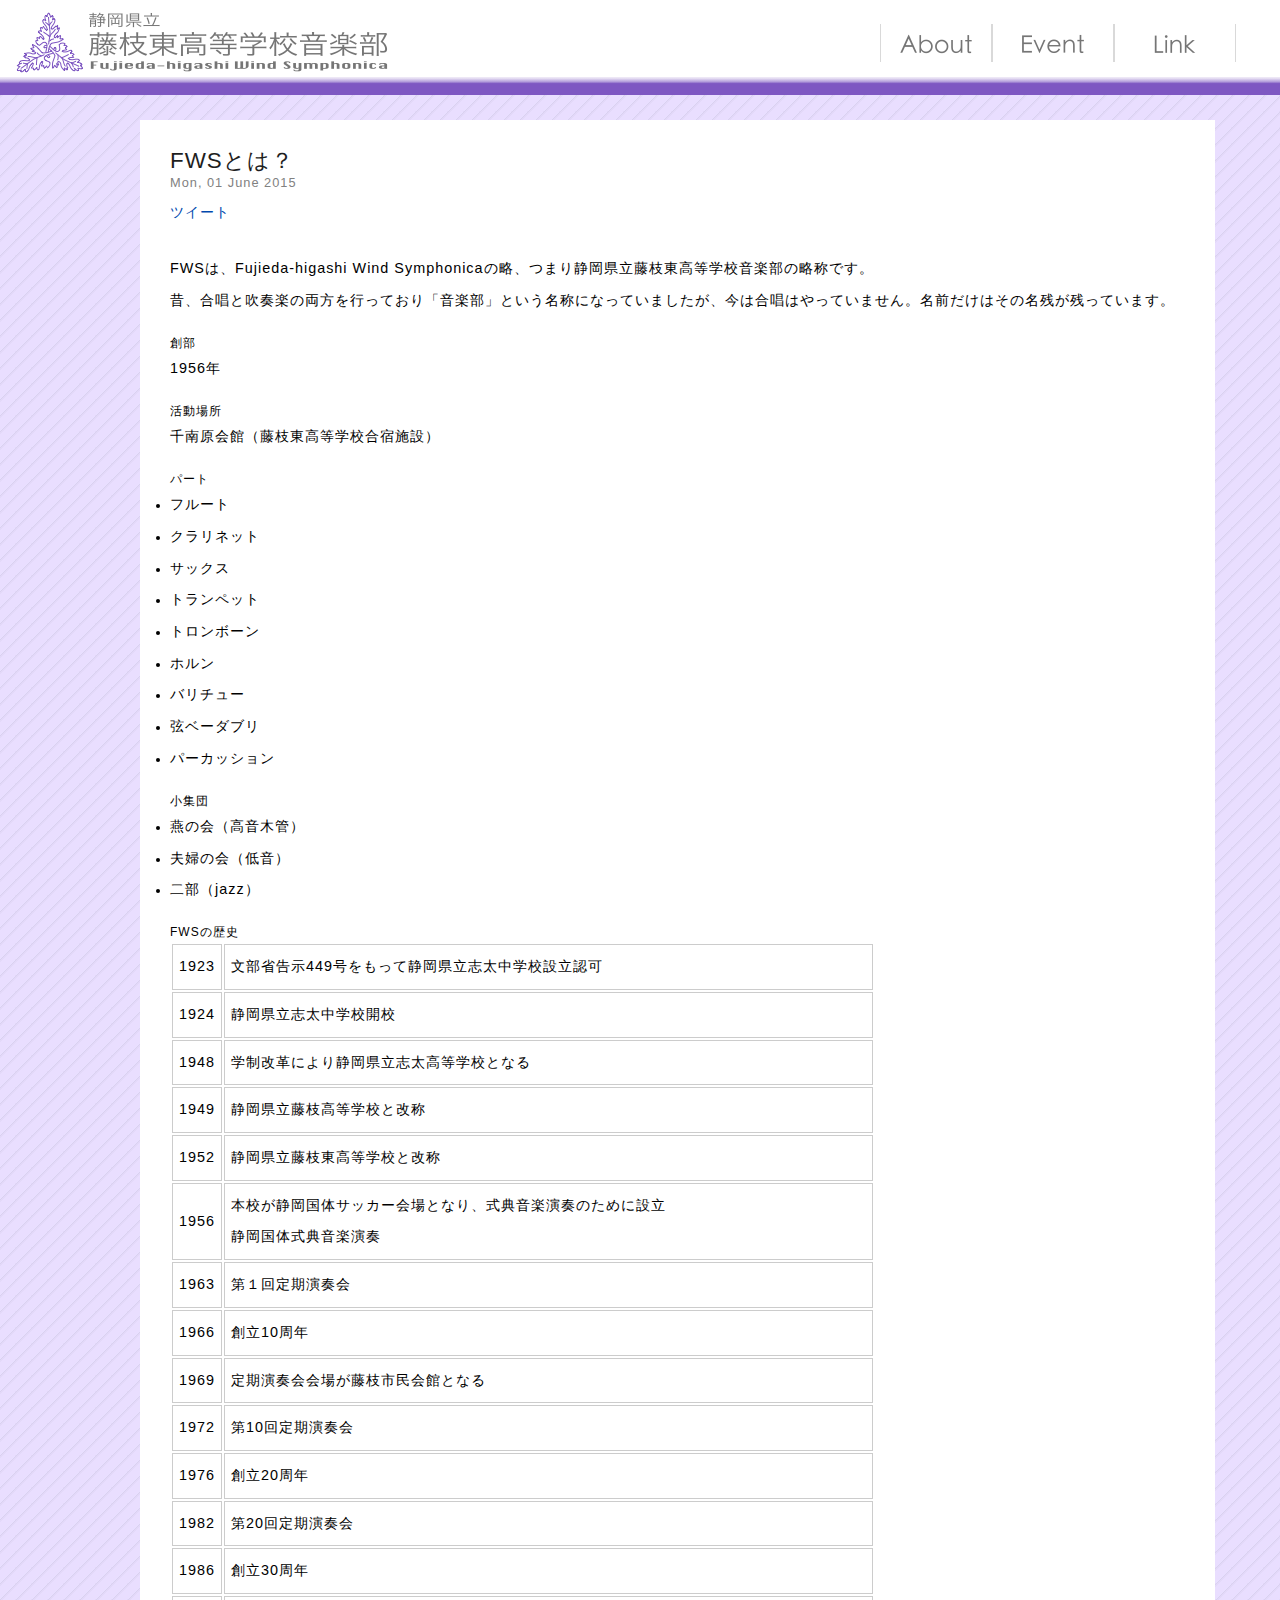
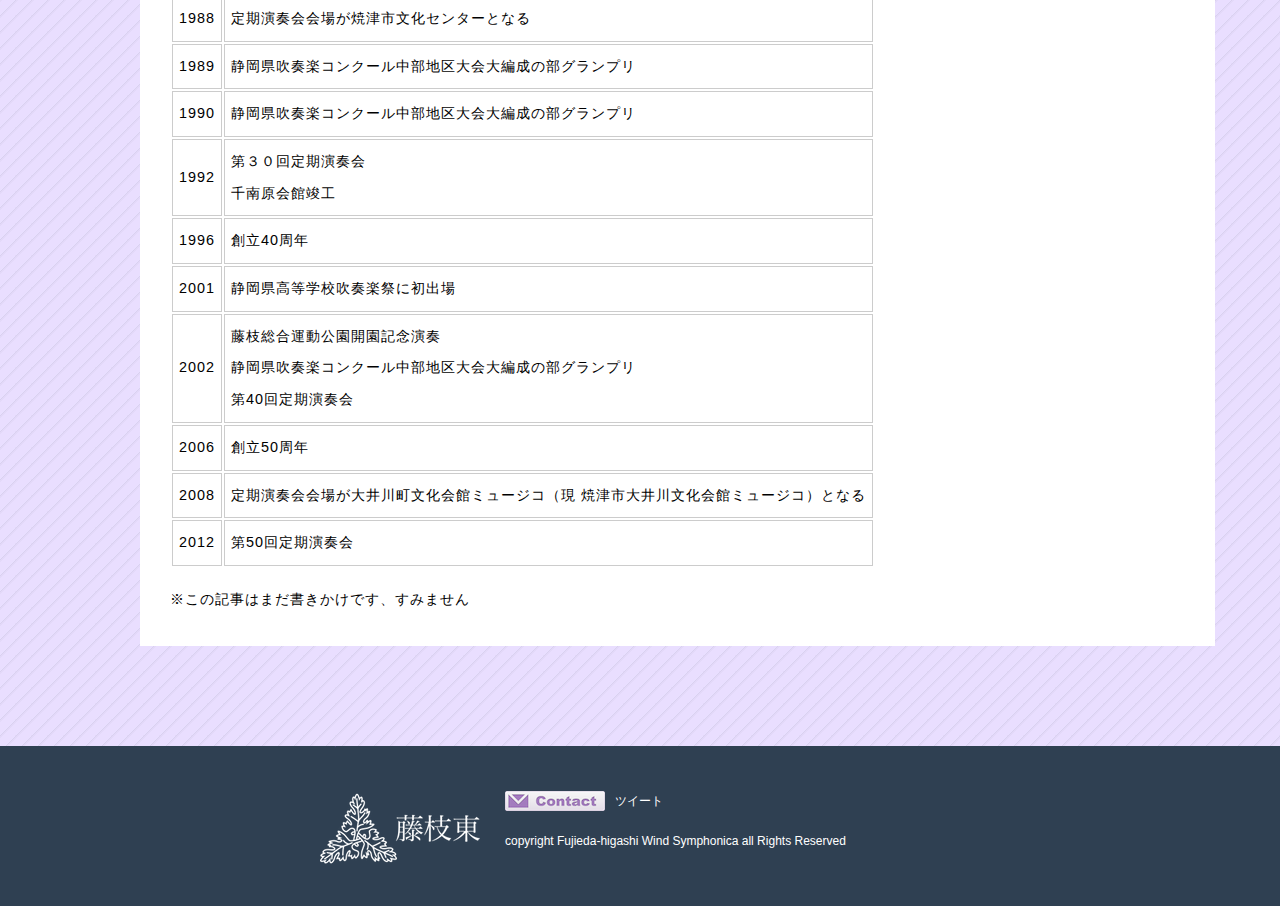
==== about.html @ 63f3ff73 "ホームページリニューアル！" ====
<!DOCTYPE html>
<html lang="ja"><head>
<meta charset="UTF-8">
<meta name="viewport" content="width=640">
<link rel="icon" href="./images/favicon.ico">
<link rel="stylesheet" href="./css/format.css">
<link rel="stylesheet" href="./css/common.css">
<script type="text/javascript" src="./js/lib/jquery.js"></script>
<script type="text/javascript" src="./js/common.js"></script>
<title>FWS OFFICIAL WEBSITE</title></head>
<!--ここまで準備部分-->

<!--ここから実際に描画されるところ-->
<body id="topPage" data-twttr-rendered="true">
<!--★ここから「ヘッダー部分」★-->
<div id="menuBox"><nav id="site-navigation">

<!--ロゴの部分-->
<a href="./">
<div id="logo">
<img src="./images/logo.png" alt="Fujieda-higashi Wind Symphonica">
</div>
</a>

<!--------------------
ここからはメニューの部分です。
メニューは、<li>〜</li>で増やせる。
カーソルを当てると伸びるやつに関しては「hasChild」
そうでないやつは「noChild」のクラスに入れてください。
子供は親の<li>〜<li>内に<ul>〜<ul>を作って、<li>〜<li>で増やして下さい。
親のspanには「parent」、子供のulには「children」のクラスを。
-------------------->
<ul id="menu">
<!--Aboutって書くとこ-->
<li id="menuAbout" class="menulist">
<span class="parent">ABOUT</span>
<ul class="children">
<li><a href="./about.html">FWSとは</a></li>
<li><a href="./word.html">FWS用語</a></li>
</ul>
</li>
<!--Eventって書くとこ-->
<li id="menuEvent" class="menulist">
<span class="parent">EVENT</span>
<ul class="children">
<li><a href="./concool2015.html">2015年度コンクール</a></li>
<li><a href="./regular_concert2015.html">第54回定期演奏会</a></li>
</ul>
</li>
<!--Linkって書くとこ-->
<li id="menuLink" class="menulist">
<span class="parent">LINK</span>
<ul class="children">
<li><a href="https://twitter.com/fws_fujieda">音楽部Twitter</a></li>
<li><a href="http://www.edu.pref.shizuoka.jp/fujiedahigashi-h/home.nsf">藤枝東高等学校HP</a></li>
<li><a href="http://www.ajba.or.jp/shizuoka/">静岡県吹奏楽連盟HP</a></li>
</ul>
</li>
</ul>

<!--スマホ用のボタンを描くところ。btnMenuOpenはcommon.jsとjquery.jsで動きます。-->
<div class="btnMenuOpen">
<span class="border"></span>
<span class="border"></span>
<span class="border"></span>
</div>

</nav></div>
<!--★ここまで「ヘッダー部分」★-->

<!--★ここから「内容部分」★-->
<div id="cogen-city-journal" class="clearfix pageBox post">
<div class="contentsBox">
<article id="primary" class="singlePost" role="main">
<div class="post" id="post-2309">


<!--
ここから記事のヘッダー部分です。
<h1>〜</h1>にタイトル、<time>〜</time>に時間を書いて下さい。
<div class="sns">〜</div>にツイッターのボタンを設置します。
ここに設置するツイッターのボタンは、記事ごとに作りなおして下さい。
ボタンは、記事のURLが入るように、Twitterの公式ページで作って下さい
-->
<div class="headerInformation">
<h1>FWSとは？</h1>
<time>Mon, 01 June 2015</time>
<div class="sns">
<a href="https://twitter.com/share" class="twitter-share-button" data-url="file:///Users/Mizuki/Documents/VMelville.github.io/fws/about.html" data-lang="ja" data-hashtags="FWS_fujieda">ツイート</a> <script>!function(d,s,id){var js,fjs=d.getElementsByTagName(s)[0],p=/^http:/.test(d.location)?'http':'https';if(!d.getElementById(id)){js=d.createElement(s);js.id=id;js.src=p+'://platform.twitter.com/widgets.js';fjs.parentNode.insertBefore(js,fjs);}}(document, 'script', 'twitter-wjs');</script>
</div>
</div>

<!--
ここからは自由に書いちゃって下さい。
文字は基本的に段落ごと、<p>〜</p>内にお願いします。
画像は<img>タグとかで貼りましょう。
-->
<div class="entry">
<p>
FWSは、Fujieda-higashi Wind Symphonicaの略、つまり静岡県立藤枝東高等学校音楽部の略称です。
</p>
<p>
昔、合唱と吹奏楽の両方を行っており「音楽部」という名称になっていましたが、今は合唱はやっていません。名前だけはその名残が残っています。
</p>
<br>
<h2>
創部
</h2>
<p>
1956年
</p>
<br>
<h2>
活動場所
</h2>
<p>
千南原会館（藤枝東高等学校合宿施設）
</p>
<br>
<h2>
パート
</h2>
<ul>
<li><p>フルート</p></li>
<li><p>クラリネット</p></li>
<li><p>サックス</p></li>
<li><p>トランペット</p></li>
<li><p>トロンボーン</p></li>
<li><p>ホルン</p></li>
<li><p>バリチュー</p></li>
<li><p>弦ベーダブリ</p></li>
<li><p>パーカッション</p></li>
</ul>
<br>
<h2>
小集団
</h2>
<ul>
<li><p>燕の会（高音木管）</p></li>
<li><p>夫婦の会（低音）</p></li>
<li><p>二部（jazz）</p></li>
</ul>
<br>
<h2>FWSの歴史</h2>
<table>
<tr><td><p>1923</p></td><td><p>文部省告示449号をもって静岡県立志太中学校設立認可</p></td></tr>
<tr><td><p>1924</p></td><td><p>静岡県立志太中学校開校</p></td></tr>
<tr><td><p>1948</p></td><td><p>学制改革により静岡県立志太高等学校となる</p></td></tr>
<tr><td><p>1949</p></td><td><p>静岡県立藤枝高等学校と改称</p></td></tr>
<tr><td><p>1952</p></td><td><p>静岡県立藤枝東高等学校と改称</p></td></tr>
<tr><td><p>1956</p></td><td><p>本校が静岡国体サッカー会場となり、式典音楽演奏のために設立</p><p>静岡国体式典音楽演奏</p></td></tr>
<tr><td><p>1963</p></td><td><p>第１回定期演奏会</p></td></tr>
<tr><td><p>1966</p></td><td><p>創立10周年</p></td></tr>
<tr><td><p>1969</p></td><td><p>定期演奏会会場が藤枝市民会館となる</p></td></tr>
<tr><td><p>1972</p></td><td><p>第10回定期演奏会</p></td></tr>
<tr><td><p>1976</p></td><td><p>創立20周年</p></td></tr>
<tr><td><p>1982</p></td><td><p>第20回定期演奏会</p></td></tr>
<tr><td><p>1986</p></td><td><p>創立30周年</p></td></tr>
<tr><td><p>1988</p></td><td><p>定期演奏会会場が焼津市文化センターとなる</p></td></tr>
<tr><td><p>1989</p></td><td><p>静岡県吹奏楽コンクール中部地区大会大編成の部グランプリ</p></td></tr>
<tr><td><p>1990</p></td><td><p>静岡県吹奏楽コンクール中部地区大会大編成の部グランプリ</p></td></tr>
<tr><td><p>1992</p></td><td><p>第３０回定期演奏会</p><p>千南原会館竣工</p></td></tr>
<tr><td><p>1996</p></td><td><p>創立40周年</p></td></tr>
<tr><td><p>2001</p></td><td><p>静岡県高等学校吹奏楽祭に初出場</p></td></tr>
<tr><td><p>2002</p></td><td><p>藤枝総合運動公園開園記念演奏</p><p>静岡県吹奏楽コンクール中部地区大会大編成の部グランプリ</p><p>第40回定期演奏会</p></td></tr>
<tr><td><p>2006</p></td><td><p>創立50周年</p></td></tr>
<tr><td><p>2008</p></td><td><p>定期演奏会会場が大井川町文化会館ミュージコ（現 焼津市大井川文化会館ミュージコ）となる</p></td></tr>
<tr><td><p>2012</p></td><td><p>第50回定期演奏会</p></td></tr>
</table>
<br>
<p>※この記事はまだ書きかけです、すみません</p>
</div>
<!--自由に書いていい領域ここまで！-->

</div>
</article>
</div>
</div>
<!--★ここまで「内容部分」★-->

<!--★ここから「フッター部分」★-->
<footer id="topFooter" role="contentinfo">
<div class="siteInfo">
<div class="higashikoLogo">
<!--東高のHPに行くボタン-->
<a href="http://www.edu.pref.shizuoka.jp/fujiedahigashi-h/home.nsf" id="unityWebsite"><img src="./images/gotoHigashikoHP.png" alt="Fujieda-Higashi"></a>
<!--メールフォームに行くボタン(スマホ用)-->
<a href="http://www.edu.pref.shizuoka.jp/fujiedahigashi-h/home.nsf" id="btnMobileContact"><img src="/images/btnContactMobile.png" alt="CONTACT" class="mouseon"></a>
</div>
<div class="sns">
<ul>
<!--メールフォームに行くボタン(デスクトップ用)-->
<li id="btnContact"><a href="mailto:fujieda.h.h.s@gmail.com"><img src="./images/contact.png" alt="CONTACT" class="mouseon"></a></li>
<!--Twitterでつぶやけるボタン-->
<li id="btnTwitter"><a href="https://twitter.com/share" class="twitter-share-button" data-url="http://vmelville.github.io/fws/" data-text="【藤枝東高音楽部ホームページ】" data-lang="ja" data-hashtags="FWS_fujieda">ツイート</a><script>!function(d,s,id){var js,fjs=d.getElementsByTagName(s)[0],p=/^http:/.test(d.location)?'http':'https';if(!d.getElementById(id)){js=d.createElement(s);js.id=id;js.src=p+'://platform.twitter.com/widgets.js';fjs.parentNode.insertBefore(js,fjs);}}(document, 'script', 'twitter-wjs');</script></li>
</ul>
<!--著作権表示-->
<p class="copyright">copyright Fujieda-higashi Wind Symphonica all Rights Reserved</p>
</div>

</div>
</footer>
<!--★ここまで「フッター部分」★-->

<div></div>
</body></html>
---- css/format.css ----
@charset "UTF-8";

body{
	font-family: Hiragino Maru Gothic Pro, 'ヒラギノ丸ゴ Pro W4',Helvetica,Arial,"ヒラギノ角ゴ Pro W3","Hiragino Kaku Gothic Pro","メイリオ", Meiryo,"MS Pゴシック",sans-serif;
	margin: 0;
	padding:0;
}

h1,h2,h3,p,ul,ol,dl,dt,dd,li,table,td,th{
	margin:0;
	padding:0;
	font-weight:normal;
	font-style:normal;
	text-decoration:none;
	line-height:1.7;/* base Macかメイリオなら1.6で最適 */
	font-size:12px;
}

img{border:none;}

.clearfix:after {
	content: ".";
	display: block;
	line-height:0;
	clear: both;
	visibility: hidden;
	margin-top:-1px;
	font-size:1px;
}
.clearfix{
	zoom:100%;
}
* html .clearfix {
	/*\*/height: 1%;/*for WinIE*/
	display: inline-table;/*for MacIE*/
}
.clear {
	clear: both;
}
---- css/common.css ----
@charset "UTF-8";
html{
	height: 100%;
}

body{
	position: relative;
	width: 100%;
	height: 100%;
	background: url(../images/newsback.png) repeat;
	z-index: 1;

}


body *::selection {
	background: #ffee00;
}
body *::-moz-selection {
	background: #ffee00;
}

div.pageBox{
	z-index: 0;
	margin: 100px auto 100px;
	height: auto !important;
	height: 100%;
	min-height: 100%;
}

div.pageBox.category{
	margin: 0 auto 100px;
}

div.pageBox.post{
	margin: 110px auto 100px;
}


header.articleHeader{
	background: url(../images/bgHeader.png) no-repeat center 95px #001436 fixed;
	height: 320px;
	overflow: hidden;
	position: relative;
	width: 100%;
	min-width: 1000px;
	z-index: 0;
	margin: 95px 0 0 0;
}


header.articleHeader h1{
	height: 9px;
	left: 0;
	position: absolute;
	top: -10000px;
}

#topicPath{
	padding:0;
	width:1000px;
	margin:0 auto;
	color:#1e1e1e;
}
	#topicPath ul{
		margin:20px 0 0 0;
		padding:0;
	}

	#topicPath ul li{
		margin:0;
		padding:0 ;
		float:left;
		display: inline-block;
		font-size: 0.8rem;
		max-width: 700px;
	}
	#topicPath ul li a{
		color:#1e1e1e;
		font-size:0.8rem;
		text-decoration:underline;
	}
	#topicPath ul li a:hover{
		text-decoration:none;
	}
	#topicPath ul li:after{
		content:">";
		width:18px;
		text-align:center;
		display:inline-block;
		color:#1e1e1e;;
	}
	#topicPath ul li:last-child:after{
		content: none;
	}

	#topicPath.noHeadBox{
		padding:130px 0 0 0;
	}

a{
	color: #1e1e1e;
	text-decoration:none;
}

a:visited { color: #db8413;}
a:hover { text-decoration:none; }


div.contentsBox{
	position: relative;
	width:1000px;
	margin:0 auto;
}

aside#secondaryMenu{
	margin: 10px 0 0;
	width : 218px;
	float: right;
}

aside#secondaryMenu h3{
	font-family:Arial;
	font-weight:800;
	font-size:1.2rem;
	letter-spacing:2px;
	color:#673AB7;
	}

aside#secondaryMenu ul{
	margin: 10px 0 50px;
	list-style: none;
}
aside#secondaryMenu ul li{
	margin: 5px 0;
	font-size: 0.9rem;
}
aside#secondaryMenu ul li a{
	color: #1e1e1e;
	font-size: 0.9rem;
	text-decoration: underline;
}
aside#secondaryMenu ul li a:hover{
	text-decoration: none;
}

td {
	border: solid 1px;
    border-color: #CCCCCC;
	padding: 0.5em;
}

/*
--------------------------------------------header
*/

div#menuBox{
	position: fixed;
	z-index: 1000;
	width: 100%;
    background-image:-webkit-gradient(
                  linear
                , left top
                , left bottom
                , from(#EDE7F6)
                , color-stop(0.82, #EDE7F6)
                , color-stop(0.86, #B39DDB)
                , color-stop(0.88, #7E57C2)
                , to(#7E57C2));
    background-image:-moz-linear-gradient(
                  top
                , #EDE7F6 0%
                , #EDE7F6 82%
                , #B39DDB 86%
                , #7E57C2 88%
                , #7E57C2 );
	height:95px;
	min-width: 1060px;
	top: 0;
}

nav{
	position: relative;
	width: 100%;
	background:#ffffff;
	height: 77px;
	min-width: 1000px;
}

nav div#logo{
	position: absolute;
	border:none;
	left:12px;
	top:6px;
}

nav ul#menu{
	position: absolute;
	list-style-type: none;
	height: 52px;
	padding: 24px 0 0;
	background:#ffffff;
	width: 400px;
	right: 0px;
}

nav ul#menu li{
	width: 120px;
	float: left;
	margin: 0;
	text-align: center;
	z-index: 100;
	font-size: 1rem;
	font-weight: bold;
	line-height: 1;
	text-decoration: none;
	cursor: pointer;
	position:relative;
	text-indent: -9999px;
    border-left:1px solid #d9d9d9;
    border-right:1px solid #d9d9d9;
}

nav ul#menu li:first-child{
	width: 110px;
}

nav ul#menu li#menuAbout{
	background: url(../images/about.png) no-repeat center 8px;
}

nav ul#menu li#menuAbout:hover{
	background: url(../images/aboutHover.png) no-repeat center 8px;
}

nav ul#menu li#menuEvent{
	background: url(../images/event.png) no-repeat center 8px;
}

nav ul#menu li#menuEvent:hover{
	background: url(../images/eventHover.png) no-repeat center  8px;
}

nav ul#menu li#menuLink{
	background: url(../images/link.png) no-repeat center 8px;
}

nav ul#menu li#menuLink:hover{
	background: url(../images/linkHover.png) no-repeat center 8px;
}

nav ul#menu li.menulist {
	height: 38px;
}

nav ul#menu li.menulist span.parent{
	/*border-right:1px solid #d9d9d9;*/
	display: block;
	height: 38px;
}

nav ul#menu li a{
	display: block;
	width: 100%;
	margin: 0;
	color: #1e1e1e;
	font-size: 1rem;
	font-weight: bold;
	line-height: 1;
	text-decoration: none;
	padding: 10px 0 0;
	height: 18px;
	/*border-right:1px solid #d9d9d9;*/
}

nav ul#menu li#contactForm{
	width: 62px;
	margin:0 0 0 10px;
	padding:10px 6px 0 3px;
	border:none;
}

nav ul#menu li:nth-last-child(2) span.parent{
	border:none;
}

nav div.btnMenuOpen{
	display: none;
	background:#673AB7;
	position: absolute;
	height: 59px;
	width: 85px;
	top:25px;
	right:20px;
	padding: 26px 0 0;
}

nav div.btnMenuOpen span.border{
	display: block;
	height: 6px;
	width: 35px;
	background: #ffffff;
	margin: 0 auto 7px;
}

nav ul#menu li ul.children{
	list-style: none;
	margin: 0;
	padding: 0;
	overflow: hidden;
	display:none;
	height:auto;
	width:180px;
	position:absolute;
	left:-20px;
}

/*
nav ul#menu li ul.children:hover{
	display:block;
}
*/

nav ul#menu li ul.children li{
	position: relative;
	padding: 0;
	color: #ffffff;
	border:none;
	height:45px;
	width:170px;
	text-indent: 0;
}
nav ul#menu li ul.children li a{
	border:none;
	}

nav ul#menu li ul.children li:nth-child(odd){
	background: #9575CD;
}
nav ul#menu li ul.children li:nth-child(odd):hover{
	background: #D1C4E9;
}

nav ul#menu li ul.children li:nth-child(even){
	background: #7E57C2;
}
nav ul#menu li ul.children li:nth-child(even):hover{
	background:#B39DDB;
}

nav ul#menu li ul li a{
	text-align: center;
	font-size: 13px;
	font-weight: normal;
	color:#ffffff;
	width:100%;
	display:block;
	height:30px;
	padding:15px 0 0 0;
}

nav ul#menu li:hover ul li:first-child{
	border-top: 0;
}
nav ul#menu li:hover ul li:last-child{
	border-bottom: 0;
}

	/* 省略措置 */
	nav ul#menu li.omit{
		height:0 !important;
	}
	nav ul#menu li ul.children li span{
		display: block;
/*		width: 100%;*/
		margin: 0;
		line-height: 1;
		padding: 13px 15px;
		text-align: center;
		font-size: 13px;
		font-weight: normal;
		color:#ffffff;
		cursor: pointer;
		background: #1750b7;
	}


/*
--------------------------------------------index.html
*/
body#topPage article{
	position: relative;
	z-index: 10;
	margin: 0 0 500px;
	background: url(../images/newsback.png) repeat;
	width: 100%;
	min-width:1015px;
/*	display: inline-block;*/
}


@media screen and (-webkit-min-device-pixel-ratio:0) {
	body#topPage article {
			display: inline-block;
	}
}
section#top{
	background: url(../images/main.jpg) no-repeat center top;
	background-size:cover;
	width: 100%;
	min-width: 1000px;
	margin: 95px 0 0;
	height: 650px;
}

section#top a{
	width: 100%;
	display: block;
	min-height: 100%;
}

section#top p{
	text-align: center;
}
section#pickup{
	position: relative;
	min-width: 1000px;
	width: 100%;
	min-height: 404px;
	background: #ffffff;
	margin: 0 auto 40px;
	padding: 44px 0 0;
	overflow: hidden;
}

section#pickup h2{
	text-align: center;
}

section#pickup ul{
	position:relative;
	max-width: 1450px;
	width: 100%;
	margin: 35px auto;
	text-align: center;

}

section#pickup ul li{
	position:relative;
	list-style: none;
	height: 280px;
	width: 33.2%;
	max-width: 478px;
	min-width: 332px;
	display: inline-block;
	border-right:2px solid #ffffff;
    margin: 0;
	text-indent: 100%;
    white-space: nowrap;
    overflow: hidden;
}

section#pickup ul li#pickupBox01{
	background: url(../images/pick1.png) no-repeat center center;
}
section#pickup ul li#pickupBox02{
	background: url(../images/pick2.png) no-repeat center center;
}
section#pickup ul li#pickupBox03{
	background: url(../images/wordpic.jpg) no-repeat center center;
}

section#pickup ul li:last-child{
	border: none;
	}

section#pickup ul li>a{
	display:block;
	width: 100%;
	height: 280px;
	text-indent: -9999px;
}

section#pickup ul li a:after{
	color: #1e1e1e;
	content: "";
	height: 100%;
	width: 100%;
	display: none;
	position: absolute;
	top:0;
	left:0;
	z-index: 100;
	background-color: #ffffff;
	opacity:0.2;
	cursor: pointer;
}

section#pickup ul li a:hover:after{
	display: block;
}

section#pickup ul li:last-child{
	margin: 0;
}

section#pickup ul li:first-child img{
	border-left: none;
}

div.rap{
	position: relative;
	width: 100%;
	min-height:1000px;
	min-width:1015px;
	margin: 0 auto;

}
	div.rap div.topContentsBox{
		margin-right:380px;
		margin-left:30px;
	}

	div.topContentsBox section#informationBox{
		position:absolute;
		right:30px;
		top:0;
	}
	div.topContentsBox section#informationBox div#license{
		margin:14px 0 0;
	}



div.topContentsBox h2{
	margin: 0 0 9px;
}


div#feed {
	min-height: 1800px;
}

div#feed h3{
	font-size: 0.14rem;
}

div#feed ul#rssArticle{
	list-style: none;
}

div#feed ul#rssArticle:empty{
	background:url(../images/712.gif) no-repeat 40% 50px;
	height:1000px;
	
}

div#feed ul#rssArticle li{
	vertical-align: top;
	position:relative;
	cursor: pointer;
	display: inline-block;
	margin: 0 20px 20px 0;
	width: 280px;
	min-height: 347px;
}


div#feed ul#rssArticle li span{
	position:absolute;
	top:0;
	left:0;
	background:#ff9731;
	color:#ffffff;
	padding:3px 10px 2px;
	max-width: 280px;
	height:20px;
	overflow:hidden;
	display: block !important;
	text-align: center;
	font-size: 0.8rem;
	z-index: 10;
}


div#feed ul#rssArticle li div.rssBox{
	position: relative;
	max-width: 280px;
	height: 347px;
	background: url(../images/corner.png) no-repeat right bottom #ffffff;
}

div#feed ul#rssArticle li a{
	position: relative;
	color: #1e1e1e;
	display: block;
}

div#feed ul#rssArticle li a:after{
	color: #1e1e1e;
	content: "";
	height: 100%;
	width: 100%;
	display: none;
	position: absolute;
	top:0;
	left:0;
	z-index: 100;
	background-color: #ffffff;
	opacity:0.2;
	cursor: pointer;
}

div#feed ul#rssArticle li a:hover:after{
	display: block;
}


div#feed ul#rssArticle li div.rssBox h3{
	font-size: 1rem;
	margin: 20px auto 10px;
	padding: 0 15px;
	text-align: left;
/*	overflow: hidden;
	text-overflow: ellipsis;
	white-space: nowrap;*/
	line-height: 1.4rem;
}

	div#feed ul#rssArticle li div.rssBox h3.exLink{
		background:url(../images/iconExLink.gif) no-repeat 9px 4px;
		
		padding:0 0 0 30px;
		margin: 0 0 0 10px;
	}

div#feed ul#rssArticle li div.rssBox p{
	font-size: 0.8rem;
	max-width: 250px;
	width: 100%;
	margin: 0 auto 15px;
	line-height: 1.2rem;
}

div#feed ul#rssArticle li div.rssBox time{
	font-size: 0.8rem;
	color: #828282;
	position: absolute;
	bottom:10px;
	padding: 0 15px;
}

div#feed ul#rssArticle li div.rssBox div.topThum {
	max-width:280px;
	height: 195px;
	overflow-y:hidden; 
} 
div#feed ul#rssArticle li div.rssBox div.topThum img{
	max-width:280px;
	height: auto; 
}


div#footerContents{
	background:url(../images/footerback.jpg) no-repeat top center #001436; 
	padding: 400px 0 0 0;
	width: 100%;
	margin: 80px 0 0 0;
	position: fixed;
	bottom:160px;
	z-index: 0;
}

p.copyright{
    color: #FFFFFF;
}

/*
--------------------------------------------Category Top List Page
*/



article#primary{
	margin: 0 10px 0　0;
	width:742px;
	float: left;

}

div.articleListBox{
	position: relative;
	margin: 8px 0 20px;
	width: 742px;
}


div.articleListBox a{
	position: relative;
	display: block;
	color: #1e1e1e;
	z-index: 0;
}
div.articleListBox a:after{
	content: "";
	height: 100%;
	width: 100%;
	display: none;
	position: absolute;
    top:0;
    left:0;
	z-index: 100;
	background-color: #ffffff;
	opacity:0.2;
	cursor: pointer;
	}
div.articleListBox a:hover:after{
	display: block;
}


div.articleListBox div.articleBox{
	position: relative;
	background:url(../images/btnList.png) no-repeat #ffffff right bottom;
	width: 710px;
	height: 192px;
	padding: 12px 20px 12px 12px;
	position:relative;
	border-top:solid thin #ffffff;
}

div.articleListBox div.articleBox div.entry{
	width:400px;
	margin: 0 0 0 300px;
}

div.articleListBox div.articleBox div.entry h2{
	font-size: 1rem;
	margin:5px 0 15px;
	font-weight:800;
	letter-spacing:1px;
}

div.articleListBox div.articleBox div.entry p.bodyText{
	font-size: 13px;
	height: 90px;
	margin:0 0 20px;
	letter-spacing:1px;
}

div.articleListBox div.articleBox div.entry time{
	position:absolute;
	bottom:13px;
	left:310px;
	font-size:0.8rem;
	color:#818181;
}



article div.postThumbnail{
	float: left;
	width: 280px;
	height: 192px;
	overflow-y:hidden;
}

article div.postThumbnail img{
	width: 100%;
	height: auto;
	vertical-align: top;
}


/*pager
*/
div.wp-pagenavi{
	text-align: center;
	margin: 30px 0 0;
}

div.wp-pagenavi a{
	padding: 9px 0 0 0;
	height: 29px;
	width: 38px;
	background: #ffffff;
	color: #1750b7;
	display: inline-block;
	margin: 0 0 0 5px;
	position: relative;
	font-size:0.9rem;
}

div.wp-pagenavi a:hover{
	background: #1750b7;
	color:#ffffff;
	}

div.wp-pagenavi span.current{
	padding: 9px 0 0 0;
	margin: 0 0 0 5px;
	height: 29px;
	width: 38px;
	background: #1750b7;
	color:#ffffff;
	display: inline-block;
	font-size:0.9rem;
}

a.nextpostslink{
	background: url(../images/iconPageNextArrow.png) no-repeat #ffffff center center !important;
	text-indent: -9999px;
	}
a.nextpostslink:hover{
	background: url(../images/iconPageNextArrowHOVER.png) no-repeat #1750b7 center center !important;
}

a.previouspostslink{
	background: url(../images/iconPagePreviousArrow.png) no-repeat #ffffff center center !important;
	text-indent: -9999px;
}
a.previouspostslink:hover{
	background: url(../images/iconPagePreviousArrowHOVER.png) no-repeat #1750b7 center center !important;
}
/*
--------------------------------------------Single Post
*/

header div.postCategorytitle{
	width: 100%;
	font-size: 30px;
	z-index: 0;
	padding: 50px 0 0;
	text-align: center;
}

article#primary.singlePost{
	background: #ffffff;
	padding:30px;
	width:682px;
	margin: 10px 0 0;
}

div.headerInformation{
	background: url(../images/imageArticleLine.png) no-repeat left bottom;
}

article#primary.singlePost div.post h1{
	font-size: 1.4rem;
	color: #1e1e1e;
	line-height:1;
	margin: 0 0 2px;
	letter-spacing:1px;
	width: 100%;
}

article#primary.singlePost div.post time{
	font-size:0.8rem;
	color:#818181;
	letter-spacing:1px;
}

article#primary.singlePost div.post{
	font-size:0.9rem;
	letter-spacing:1px;
}

article#primary.singlePost div.post p{
	font-size:0.9rem;
	letter-spacing:1px;
	line-height:2.2;

}

article#primary.singlePost div.post a{
	color:#0048ae;
}

article#primary.singlePost div.post a:hover{
	color:#7099e5;
	text-decoration: none;
}

article#primary.singlePost div.post a:visited {
	color: #db8413;
	text-decoration:underline;
}

article#primary.singlePost div.post a:visited:hover {
	color: #e29d42;

}
article#primary.singlePost div.post img{
	max-width: 100%;
	height: auto;
	margin: 20px 0;
}

article#primary.singlePost div.pageLink{
	font-size:0.8rem;
	position: relative;
	background: url(../images/imageArticleLine.png) no-repeat left top;
	height: 40px;
}

article#primary.singlePost div.pageLink p#previousPage{
	position: absolute;
	left:0;
	bottom:0;
}

article#primary.singlePost div.pageLink p#nextPage{
	position: absolute;
	right:0;
	bottom:0;
}

article#primary.singlePost div.pageLink a{
	font-size: 1rem;
	color: #1e1e1e;
	text-decoration: underline;
}
article#primary.singlePost div.pageLink p#previousPage>a:before{
	content: url(../images/iconPagePreviousArrow.png);
	padding: 0 10px 0 0;
}
article#primary.singlePost div.pageLink p#nextPage>a:after{
	content: url(../images/iconPageNextArrow.png);
	padding: 0 0 0 10px;
}


/*
--------------------------------------------page.php
*/

div.pagePost{
	margin: 90px 0 0 0;
}

/*
--------------------------------------------about/Works
*/



article#about{
	width: 100%;
	background: url(../images/newsback.png) repeat;

}

article#about header.articleHeader {
	background: url(../images/bgHeaderAbout.jpg) center 95px fixed no-repeat #001436;
}


section#whatAboutUnity{
	position: relative;
	background: #066cb2;
	width: 100%;
	min-width: 1000px;
	min-height: 789px;
	overflow:hidden;
}

section#whatAboutUnity div.bgMark{
	background: url(../images/bgIE9white.png) no-repeat;
	background: linear-gradient(to bottom, #ffffff, #ffffff);
	background: -moz-linear-gradient(top, #ffffff, #ffffff);
	background: -webkit-gradient(linear,left top,left bottom, from(#ffffff), to(#ffffff));
	border-radius: 1368px;
	-webkit-border-radius: 1638px;
	-moz-border-radius: 1638px;
	left: 50%;
	margin-left: -1660px;
	height: 2934px;
	top: 65px;
	min-width: 2934px;
	position: absolute;
}


section#whatAboutUnity div#higashikoLogo{
	width: 1000px;
	margin: 0 auto;
	background:url(../images/bgAboutUnityChan.png) no-repeat top center;
	position: relative;
}

section#whatAboutUnity div.explainUnityChan{
	max-width: 580px;
	width: 100%;
	margin: 40px 0 0;
	padding:115px 0 0;
}

section#whatAboutUnity h2{
	font-size: 1.1rem;
	margin: 0 0 10px;
	letter-spacing:1px;
	font-weight:800;
}

section#whatAboutUnity h2.aboutLicense{
	margin: 30px 0 10px;
}

section#whatAboutUnity div.explainUnityChan p{
	font-size: 0.8rem;
	margin: 0 0 20px;
	letter-spacing:1px;
}

section#whatAboutUnity div#unityChan{
	position: absolute;
	right: -110px;
	top:5px;
}

section#whatAboutUnity div.btnLicense{
	margin: 50px 0 50px 0;
}

section#whatAboutUnity div.licenseMark{
	position: absolute;
	bottom:40px;
	left: 270px;
}



#works span.postTag{
	background: #ff9731;
    color: #ffffff;
    font-size: 0.8rem;
    padding: 3px 10px 2px;
    text-align: center;
    z-index: 10;
    min-width: 90px;
}

#works article#primary.singlePost div.post h1{
	margin: 20px 0 0;
}

#works h1{
	margin: 146px auto 0;
	width: 1000px;
}

section#worksLatest{
	position: relative;
	width: 100%;
	padding: 0 0 110px;
}

section#worksLatest div.worksBox{
	width: 1000px;
	margin: 0 auto;
	padding: 40px 0 0;
}


section#worksLatest div.worksBox div#worksArchive{
	text-align: right;
	margin: -42px 0 16px 0;
}

section#worksLatest ul#worksTag{
	list-style: none;
	position:relative;
	border-right:none;
	width:998px;
	height:54px;
	margin:0 0 28px 0;
	border-left:2px #673AB7 solid;

}

	section#worksLatest ul#worksTag li{
		font-size:0.8rem;
		float: left;
		min-width:165px;
		max-width: 248px;
		width: 24.8%;
		height:35px;
		font-size: 0.9rem;
		text-align:center;
		padding:15px 0 0 0;
		background:#ffffff;
		color:#673AB7;
		border-right:2px #673AB7 solid;
		border-top:2px #673AB7 solid;
		border-bottom:2px #673AB7 solid;
		cursor: pointer;
	}
	section#worksLatest ul#worksTag li:hover{
		background:#673AB7;
		color:#ffffff;
		position: relative;
	}
	section#worksLatest ul#worksTag li.active{
		background:#673AB7;
		color:#ffffff;
		position: relative;
	}
	section#worksLatest ul#worksTag li.active:after{
		content:"#";
		display: block;
		position:absolute;
		bottom:-20px;
		left:115px;
		width: 0;
		height: 0;
		border: 10px solid transparent;
		border-top: 10px solid #7E57C2;
		text-indent: -99999px;
	}

section#worksLatest div.workArticleList{
	background: #ffffff;
	padding: 30px;
}

section#worksLatest div.workArticleList div.worksArticleBox{
	background: url(../images/imgDotLine.png) repeat-x left bottom;
	margin:0 0 30px;
}

section#worksLatest div.workArticleList div.worksArticleBox.goods,section#worksLatest div.workArticleList div.worksArticleBox.event,section#worksLatest div.workArticleList div.worksArticleBox.usersgame{
	display: none;
}

section#worksLatest div.workArticleList div.worksArticleBox a{
	color: #1e1e1e;
	min-height: 75px;
	padding: 0 0 25px;
	display: block;
	width: 100%;
	background: url(../images/btnList.png) no-repeat right bottom;
	position: relative;
}

section#worksLatest div.workArticleList div.worksArticleBox a:after{
	content: "";
	height: 100%;
	width: 100%;
	display: none;
	position: absolute;
	top:0;
	left:0;
	z-index: 100;
	background-color: #ffffff;
	opacity:0.4;
	cursor: pointer;
}

section#worksLatest div.workArticleList div.worksArticleBox a:hover:after{
	display: block;
}


section#worksLatest div.workArticleList div.worksArticleBox h3{
	font-size: 1rem;
	font-weight: 800;
	letter-spacing: 1px;
	margin: 5px 0 15px;
}

section#worksLatest div.workArticleList div.worksArticleBox.exLink h3{
	background: url("../images/iconExLink.gif") no-repeat scroll 0px 7px;
    padding: 0 0 0 25px;
}


section#worksLatest div.workArticleList div.worksArticleBox p.bodyText{
	font-size: 0.8rem;
	height: auto;
	letter-spacing: 1px;
	margin: 0 0 15px;
}

section#worksLatest div.workArticleList div.worksArticleBox time{
	font-size: 0.75rem;
	color: #828282;
}

section#worksLatest div.workArticleList div.postThumbnail {
	max-width: 940px;
	float: none;
	width: auto;
	overflow:hidden;
	height: auto;
	margin:20px 0;
}
section#worksLatest div.workArticleList div.postThumbnail img{
	width: auto;
}


/* sum ------------------------------- */



p.sumSub{
	margin: 0 0 20px 0;
	font-size: 18px;
	color: #1a3168;
}

p.sumSub img{
	vertical-align: middle;
	padding: 0 10px 0 0;
}

.okGirl{
	margin: 35px 0 0 0;
}


div.okComment{
	position: absolute;
	top:85px;
	right: -30px;
	background: url(../images/imageSayOk.png) no-repeat;
	height: 251px;
	width: 541px;
	padding: 90px 0 0 85px;
}

div.okEn{
	padding: 60px 0 30px 85px;
}

div.okComment p{
	font-size: 20px;
	color: #323a45;
	font-weight: bold;
	
}
div.okComment ul{
	width: 450px;
}

div.okComment ul li{
	font-size: 13px;
	margin: 10px 0;
}

.noGirl{
	text-align: right;
	margin: 35px 0 50px 0;
}

div.noComment{
	position: absolute;
	top:85px;
	left: -30px;
	background: url(../images/imageSayNo.png) no-repeat;
	height: 391px;
	width: 626px;
	vertical-align: middle;
	padding: 0 0 0 55px;
}

div.noComment p{
	color: #323a45;
	font-weight: bold;
	height: 291px;
}

div.noComment ul{
	width: 450px;

}


div.noCommentEn{
	position: absolute;
	top:85px;
	left: -40px;
	background: url(../images/imageSayNo.png) no-repeat;
	height: 391px;
	width: 626px;
	vertical-align: middle;
	padding: 0 0 0 45px;
}

div.noCommentEn ul{
	width: 480px;
}

div.noComment ul li{
	font-size: 13px;
}

.addressBox{
	margin: 10px 0 0 0 ;
}

/*
--------------------------------------------footer
*/
footer{
	position: absolute;
	background: #2f4052 center bottom;
	background-size:100%;
	width: 100%;
	height: 160px;
	min-width: 1000px;
}

footer a{
	color: #ffffff;
}

footer div.siteInfo{
	position: relative;
	width: 640px;
	margin: 0 auto;
}

footer div.siteInfo div.higashikoLogo{
	position: absolute;
	top: 0;
	left: 0;
}

footer div.siteInfo div.sns{
	position: absolute;
	top: 45px;
	left: 185px;
	font-size: 9px;
}
footer div.siteInfo div.sns p{
    margin: 40px 0;
	height: 7px;
}

/*sns*/


div.sns ul li{
	list-style: none;
	float: left;
	margin-right: 10px;
}


a#btnMobileContact{
	display: none;
}

/*SinglePageSNS
*/

div.headerInformation div.sns{
	height: 50px;
	margin: 0 0 0px;
	padding: 13px 0 0;
}


/*
--------------------------------------------/Resp
*/

@media screen and (max-width: 1350px) {
	div#logoText{
		display: none;
	}
}


	/* 640px以下用（タブレット／スマートフォン用）の記述 */
@media screen and (max-width: 640px) {

body{
	-webkit-text-size-adjust: 100%;
  -moz-text-size-adjust: 100%;
  -ms-text-size-adjust: 100%;
  -o-text-size-adjust: 100%;
  text-size-adjust: 100%;
}

/*
--------------------------------------------/Common
*/
div#menuBox{
	min-width: 100%;
	padding: 0 0 25px;
	overflow-y:hidden;
	background:none #673AB7 left top;
	height:118px;

}

div#menuBox.visible{
	background: none;
	overflow-y: visible;
	min-height: 100%;
	height: auto;
	height: 100% !important;
}



nav{
	min-width: 100%;
	min-height: 100%;
	border-top:9px solid #673AB7;
}

div#menuBox.visible nav{
	overflow: auto;
}

nav div#logo{
	position: absolute;
	border:none;
	left:12px;
	top:6px;
}


nav ul#menu{
	position: relative;
	list-style-type: none;
	height: auto;
	width: 100%;
	top:95px;
	padding:40px 0;
	overflow: hidden;
	margin: 15px 0 0 0;
}

nav ul#menu.openChange{
	/*background: url(../images/bgMenu01.png) no-repeat right bottom #ffffff;*/
    background-image:-webkit-gradient(
                  linear
                , left top
                , left bottom
                , from(#EDE7F6)
                , color-stop(0.82, #EDE7F6)
                , color-stop(0.86, #B39DDB)
                , color-stop(0.88, #7E57C2)
                , to(#7E57C2));
    background-image:-moz-linear-gradient(
                  top
                , #EDE7F6 0%
                , #EDE7F6 82%
                , #B39DDB 86%
                , #7E57C2 88%
                , #7E57C2 );
    
}

nav ul#menu li{
	float: none;
	width: auto;
	text-indent: 0;
	background: none !important;
	height: auto;
}

nav ul#menu li:first-child{
	width: auto;
}

nav ul#menu li.menulist{
	height: auto;
}

nav ul#menu li a{
	display: block;
	width: 100%;
	margin: 0;
	color: #1e1e1e;
	font-size: 1.4rem;
	font-weight: bold;
	line-height: 1;
	text-decoration: none;
	height: 78px;
	padding: 20px 0 0;
	border: none;
}

nav ul#menu li a:hover{
	color: #673AB7;
}

nav ul#menu li.menulist span.parent{
	font-size: 1.4rem;
	height: 78px;
	padding: 20px 0 0;
	margin: 0 30px 0;
	border: none;
	background: url(../images/bgMenuMobileParent.png) no-repeat right 23px;
}

nav ul#menu li.menulist span.parent:hover{
	color: #673AB7;
}

nav div.btnMenuOpen{
	display: block;
}


nav div#logo{
	left: 0;
	margin: 16px;
	top:16px;
}
nav div#logo div#logoUnity{
	width: 248px;
}

nav ul#menu li.menulist ul.children{
	list-style: none;
	margin: 0 0 30px 0;
	padding: 0;
	overflow: hidden;
	display:none;
	height:auto;
	width:100%;
	position:relative;
	left:0;
}

nav ul#menu li ul.children li{
	width: 100%;
	margin: 0;
	height:100px;
}


nav ul#menu li ul.children li:nth-child(odd){
	background: #9575CD !important;
}

nav ul#menu li ul.children li:nth-child(even){
	background: #7E57C2 !important;
}

nav ul#menu li ul li a{
	text-align: center;
	font-size: 1.4rem;
	font-weight: normal;
	color:#ffffff;
	width:100%;
	display:block;
	height:60px;
	padding:40px 0 0 0;
}

nav ul#menu li ul li a:hover{
	color:#ffffff;
}

section#informationBox{
	display: none;
}

body#topPage article{
	width:640px !important;
	min-width:640px !important;
	margin-bottom:0;
}


div.rap{
	width:640px !important;
	min-width:640px !important;
	margin:0 !important;
	padding:0 !important;
}

div.topContentsBox {
	width:610px !important;
	min-width:610px !important;
	margin:0 0 0 30px !important;
	padding:0 !important;
}


#footerContents{
	width:640px !important;
	min-width:640px;
	position:static !important;
	bottom:0 !important;
	left:0 !important;
	z-index:1000 !important;
}

section#top,section#pickup{
	min-width: 100%;
}


header.articleHeader{
	min-width: 640px;
	background-position: center 123px !important;
	margin: 75px 0 0;
}



#topicPath{
	width: 640px;
}

#topicPath ul{
	width: 580px;
	margin: 30px auto;
}

aside#secondaryMenu{
	margin: 0 0 100px 10px;
	padding: 0 20px;
	width: 590px;
	float: none;
}

aside#secondaryMenu ul li{
	margin: 0 0 10px;
}

div.contentsBox{
	width: 640px;
}


footer {
	min-width: 640px;
	height: 194px;
}

footer div.siteInfo{
	text-align: center;
}
footer div.siteInfo div.higashikoLogo{
	position: static;
	margin: 0;
}

footer div.siteInfo div.sns{
	position: static;
}

footer div.siteInfo div.sns ul{
	width: 200px;
	margin: 20px auto 0;
}


footer div.siteInfo div.sns p{
	width: 500px;
	margin:0 auto;
}

/*
--------------------------------------------/index.html
*/
section#top{
	background: url(../images/main.jpg) no-repeat scroll center 48px;
}


section#pickup ul{
	width: 600px;
	margin: 20px auto 0;

}
section#pickup ul li{
	display: block;
	min-width: 100%;
	max-width: 100%;
	width: 600px;
	height: 348px;
	margin: 0 auto 20px;
	background-size: 100% !important;
}

section#pickup ul li:last-child {
	margin: 0 auto 30px;
}

div#feed ul#rssArticle li div.rssBox h3{
	margin: 10px 0;
}

/*
--------------------------------------------/Category
*/


div.pageBox.category{
	margin: 0 auto;
}


article#primary{
	margin: 0 auto 50px;
	width:640px;
	float: none;
}

div.articleListBox{
	width:640px;
	margin: 20px auto;
}

article#primary div.articleListBox:first-child{
	margin:20px auto;
	}

div.articleListBox div.articleBox{
	width:608px;
}
div.articleListBox div.articleBox div.entry{
	width: 250px;
}
div.articleListBox div.articleBox p.bodyText{
	display: none;
}



/*
--------------------------------------------/Post
*/

article#primary.singlePost{
	margin: 30px auto 50px;
	width: 580px;
}

div.pageBox.post{
	margin: 170px auto 0;
	width: 640px;
}


/*
--------------------------------------------/bg
*/

#news header.articleHeader{
background: url(../images/bgHeaderNews640.jpg) no-repeat center 95px fixed #001436;
}

#staff-note header.articleHeader{
background: url(../images/bgHeaderStaffnote640.jpg) no-repeat center 95px fixed #001436;
}


#cogen-city-journal header.articleHeader{
background: url(../images/bgHeaderCogencityJournal640.jpg) no-repeat center 95px fixed #001436;
}

#about header.articleHeader{
background: url(../images/bgHeaderAbout640.jpg) no-repeat center 95px fixed #001436;
}


header#downloadHeader{
	min-width: 1000px;
}


section#whatAboutUnity{
	min-width: 640px;
}

section#whatAboutUnity div#higashikoLogo{
	background-size: 100%;
	width: 600px;
	margin: 0 auto;
}

section#whatAboutUnity div.explainUnityChan{
	margin: 40px auto 0;
}

section#whatAboutUnity div#unityChan{
	position: static;
	text-align: center;
	margin: -30px 0 30px 30px;
}

div.explainUnityChan br{
	display: none;
}

section#worksLatest div.worksBox{
	width: 100%;
	min-width: 640px;
}

section#worksLatest div.worksBox h2{
	margin: 0 30px;
}

section#worksLatest div.worksBox div#worksArchive{
	margin: -42px 30px 16px 0;
}

section#worksLatest ul#worksTag{
	width: 590px;
	margin: 0 30px 28px;
}

section#worksLatest ul#worksTag li{
	max-width: 100%;
	transition: max-height 200ms ease 0s;
	max-width: auto;
	width:143px;
	max-width: auto;
	min-width: 100px;
	font-size: 0.9rem;
}

section#worksLatest ul#worksTag li.active:after{
	left: 56px;
}

section#worksLatest div.workArticleList{
	width: 580px;
}

section#worksLatest div.workArticleList div.postThumbnail {
	max-width: 600px;
}


section#worksLatest div.workArticleList div.postThumbnail img{

	max-width: 600px;
}



#works h1{
	width: 580px;
	margin: 180px auto 0;
}





/*
--------------------------------------------/comic
*/

article#about header.articleHeader{
background: url(../images/bgHeaderWebcomic640.jpg) no-repeat center 95px fixed #001436;
}

#comic h2 img{
	width: 100%;
}






/*
--------------------------------------------/character
*/



header.articleHeader#character{
	min-width: 1000px;
}

article#characterArticle{
	width: 1000px;
}

footer{
	width: 100%;
}


/*
--------------------------------------------/download
*/



article#about header.articleHeader{
background: url(../images/bgHeaderDownload640.jpg) no-repeat center 95px fixed #001436;
}



/*
--------------------------------------------guideline
*/

.downloadUnityChan{
	min-width: 640px;
	margin:0;
}

div.downloadUnityChan ul.pankuzu{
	margin: 75px 30px 0 10px;
	width: 475px;
}

ul.pankuzu li{
	font-size: 0.7rem;
}

.downloadBox{
	min-width: 600px;
	width: 640px;
	background: none;
}

.downloadText{
	padding: 50px 30px;
}

.downloadText p{
	font-size: 0.7rem;
}

p#newGirls{
	display: none;
}

div.toggleLanguageBtn{
	right: 20px;
	top:-38px;
}

.downloadBox h2{
	padding: 5px 0 0 20px;
	font-size: 1rem;
}

div.licenseBox{
	width: 525px;
}



article#contact{
	width: 590px;
	padding: 30px;
}

span.wpcf7-form-control-wrap textarea{
	width: 578px;
}

p.okGirl,p.noGirl{
	text-align: center;
}

div.okComment, div.noComment,div.noCommentEn{
	position: static;
	background: none;
	padding: 0;
	height: auto;

}

div.noComment ul,div.okComment ul{
	width: 570px;
	margin: 0 20px;
}




}



/*
--------------------------------------------/スマホ対応
*/

body.sp h1, body.sp h2, body.sp h3, body.sp p, body.sp ul, body.sp ol, body.sp dl, body.sp dt, body.sp dd, body.sp li, body.sp table, body.sp td, body.sp th{
	line-height:1.5;
}

body.sp div.higashikoLogo a#unityWebsite{
	margin: 0 17px 0 -5px;
}
body.sp div.higashikoLogo a#unityWebsite img{
	vertical-align: middle;
}

body.sp div.higashikoLogo a#btnMobileContact img{
	vertical-align: middle;
}


body.sp div.sns ul li{
	float: none;
	display:inline-block;
	vertical-align:top;
}


body.sp div.sns ul li#btnFacebook{
	width: 190px;
	margin-left: 130px;
}

body.sp div.sns ul li#btnTwitter{
	width: 120px;
	margin: 3px 0 0;
}


body.sp div.sns ul li:last-child{
	margin: 0;
}

body.sp div#feed ul#rssArticle li div.rssBox{
	height: 430px;
}

body.sp div#feed ul#rssArticle li span{
	padding:0px 10px 2px;
	height:23px;
}



body.sp div.sns ul li{
	transform:scale(2);
	-webkit-transform:scale(2);
	-moz-transform:scale(2);
}


body.sp .post div.headerInformation div.sns{
	margin: 30px 0 30px 62px;
	position: relative;
}

body.sp .post div.headerInformation div.sns ul li{
	position: absolute;
}

body.sp .post div.headerInformation div.sns ul li#twbtn{
	left: 0;
	top:2px;
}

body.sp .post div.headerInformation div.sns ul li#fbbtn{
	left: 230px;
	top:0;
}

body.sp div.sns ul li#btnContact{
	display: none;
}
body.sp a#btnMobileContact{
	display: inline-block;
}


body.sp footer div.siteInfo div.sns ul{
	width: 600px;
	margin: 30px 0 0;
}

body.sp footer div.siteInfo div.sns p{
	margin: 18px 0 0;
}


body.sp div.wp-pagenavi span.current, body.sp div.wp-pagenavi a{
    font-size: 1.1rem;
    height: 48px;
    padding: 12px 0 0;
    width: 60px;
}

body.sp a.nextpostslink{
	background-size: 20% auto !important;
}

body.sp a.previouspostslink{
	background-size: 20% auto !important;
}


/*
--------------------------------------------/character
*/

body.sp header.articleHeader#character{
	min-width: 640px;
}
body.sp article#characterArticle{
	min-width: 640px;
	width: 100%;
}

body.sp section#relation{
	width: 100%;
	height: auto ;
	background:none;
}

body.sp section.characterBox{
	width: 100%;
	max-width: 640px;
	min-width: 640px;
}
body.sp section.characterBox div.charaData,body.sp section.characterBox div.characterMoveBox,body.sp div.relationBox{
	display: none;
}

body.sp img.mobile{
	display: block;
	width: 100%;
}

body.sp article#characterArticle section#kohaku,body.sp article#characterArticle section#misaki,body.sp article#characterArticle section#yuko{
	height: auto;
}

/*
--------------------------------------------/download/guideline/license
*/

body.sp .downloadBox h1{
	font-size: 0.7rem;
	padding: 10px 0 0 10px;
}

body.sp footer div.siteInfo div.sns p{
	width: 600px;
}
body.sp .downloadText p,body.sp .downloadText li{
	font-size: 1rem;
}


body.sp p.girlSpace{
	width: 100%;
}


/*
--------------------------------------------/works
*/
body.sp article#primary.singlePost div.post, body.sp section#worksLatest div.workArticleList div.worksArticleBox p.bodyText, body.sp section#whatAboutUnity div.explainUnityChan p{
	font-size: 1rem;
}


body.sp section#worksLatest ul#worksTag li{
	font-size: 0.7rem;
}
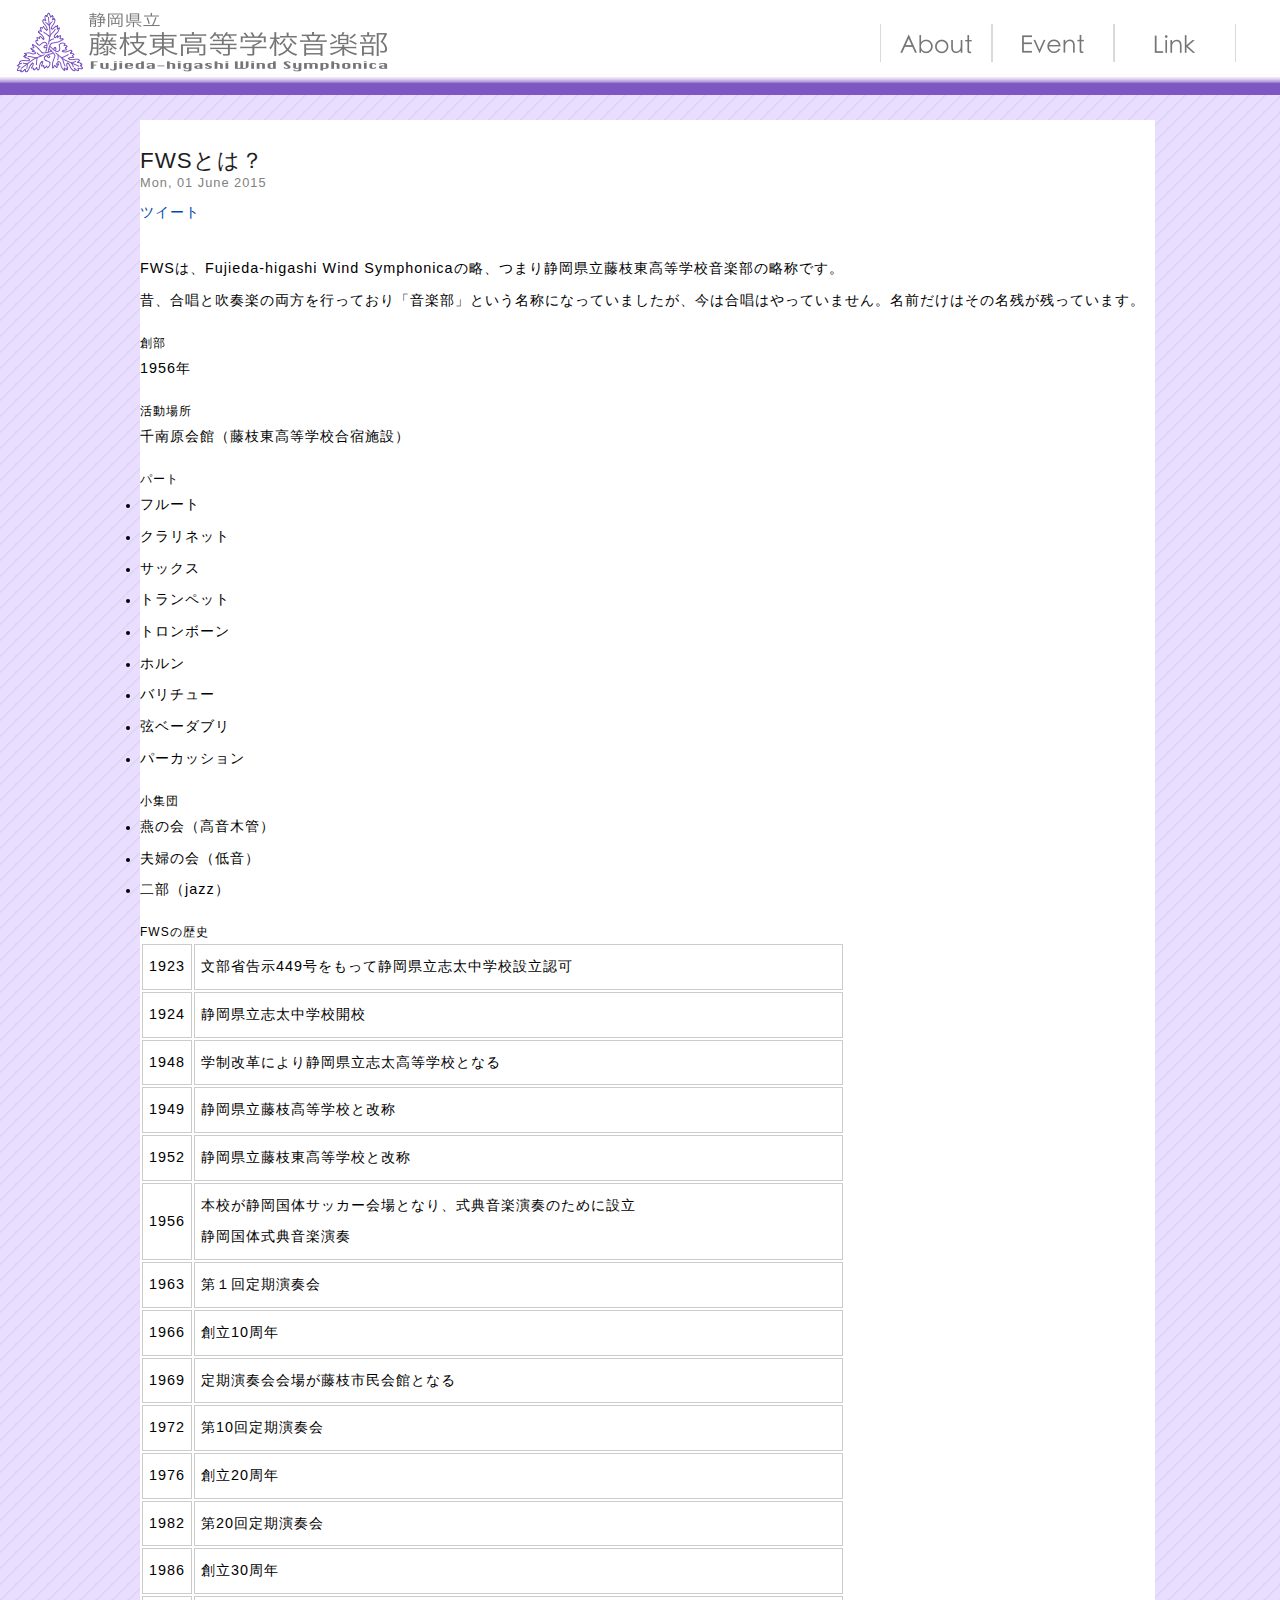
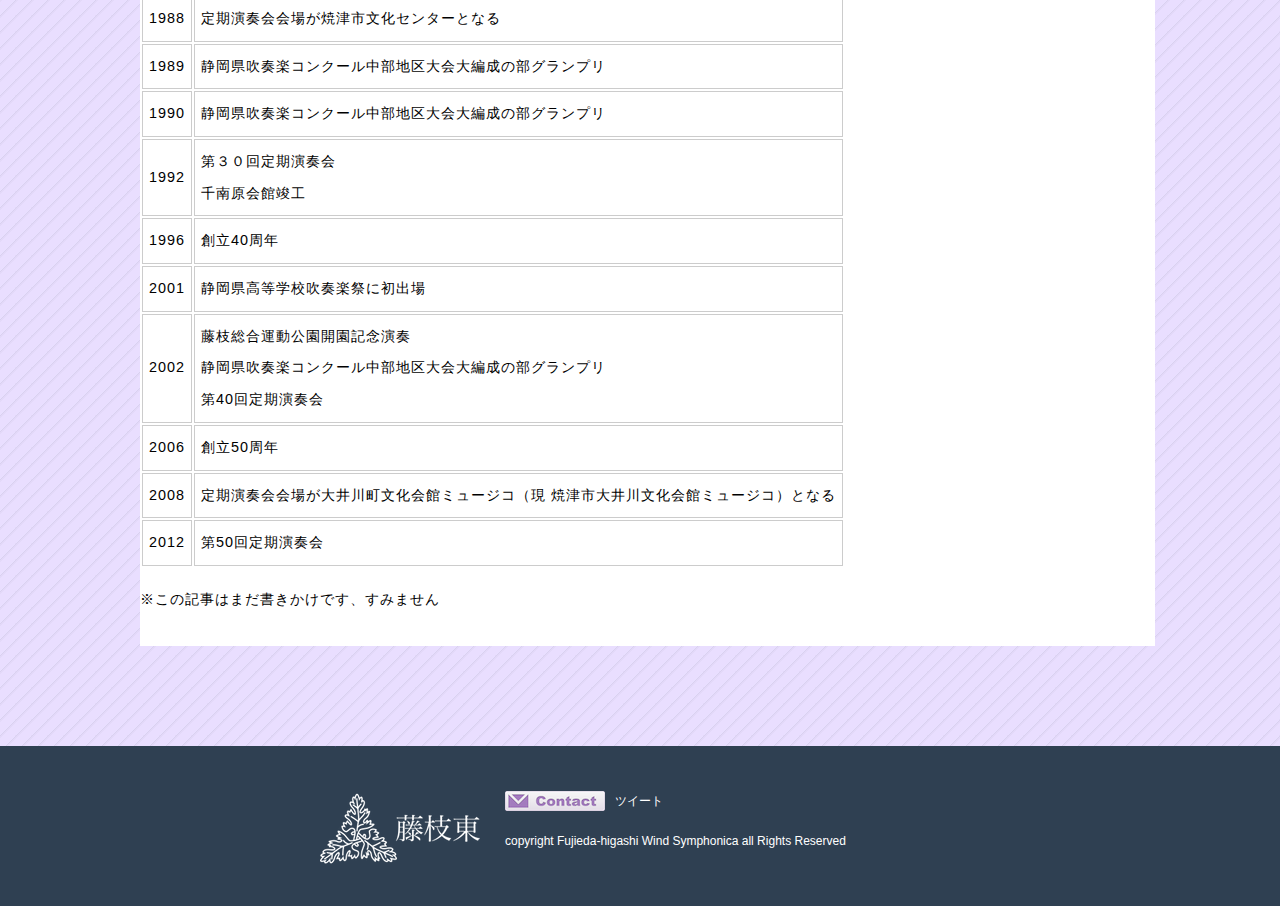
==== commit eec2d2a5: "テスト" ====
--- a/about.html
+++ b/about.html
@@ -7,7 +7,7 @@
 <link rel="stylesheet" href="./css/common.css">
 <script type="text/javascript" src="./js/lib/jquery.js"></script>
 <script type="text/javascript" src="./js/common.js"></script>
-<title>FWS OFFICIAL WEBSITE</title></head>
+<title>東高音楽部HP | FWSとは？</title></head>
 <!--ここまで準備部分-->
 
 <!--ここから実際に描画されるところ-->
@@ -72,8 +72,7 @@
 <div id="cogen-city-journal" class="clearfix pageBox post">
 <div class="contentsBox">
 <article id="primary" class="singlePost" role="main">
-<div class="post" id="post-2309">
-
+<div class="post">
 
 <!--
 ここから記事のヘッダー部分です。
@@ -86,7 +85,7 @@
 <h1>FWSとは？</h1>
 <time>Mon, 01 June 2015</time>
 <div class="sns">
-<a href="https://twitter.com/share" class="twitter-share-button" data-url="file:///Users/Mizuki/Documents/VMelville.github.io/fws/about.html" data-lang="ja" data-hashtags="FWS_fujieda">ツイート</a> <script>!function(d,s,id){var js,fjs=d.getElementsByTagName(s)[0],p=/^http:/.test(d.location)?'http':'https';if(!d.getElementById(id)){js=d.createElement(s);js.id=id;js.src=p+'://platform.twitter.com/widgets.js';fjs.parentNode.insertBefore(js,fjs);}}(document, 'script', 'twitter-wjs');</script>
+<a href="https://twitter.com/share" class="twitter-share-button" data-url="http://fwsfujieda.github.io/about.html" data-lang="ja" data-hashtags="FWS_fujieda">ツイート</a> <script>!function(d,s,id){var js,fjs=d.getElementsByTagName(s)[0],p=/^http:/.test(d.location)?'http':'https';if(!d.getElementById(id)){js=d.createElement(s);js.id=id;js.src=p+'://platform.twitter.com/widgets.js';fjs.parentNode.insertBefore(js,fjs);}}(document, 'script', 'twitter-wjs');</script>
 </div>
 </div>
 
@@ -185,14 +184,14 @@
 <!--東高のHPに行くボタン-->
 <a href="http://www.edu.pref.shizuoka.jp/fujiedahigashi-h/home.nsf" id="unityWebsite"><img src="./images/gotoHigashikoHP.png" alt="Fujieda-Higashi"></a>
 <!--メールフォームに行くボタン(スマホ用)-->
-<a href="http://www.edu.pref.shizuoka.jp/fujiedahigashi-h/home.nsf" id="btnMobileContact"><img src="/images/btnContactMobile.png" alt="CONTACT" class="mouseon"></a>
+<a href="mailto:fujieda.h.h.s@gmail.com" id="btnMobileContact"><img src="./images/contact.png" alt="CONTACT" class="mouseon"></a>
 </div>
 <div class="sns">
 <ul>
 <!--メールフォームに行くボタン(デスクトップ用)-->
 <li id="btnContact"><a href="mailto:fujieda.h.h.s@gmail.com"><img src="./images/contact.png" alt="CONTACT" class="mouseon"></a></li>
 <!--Twitterでつぶやけるボタン-->
-<li id="btnTwitter"><a href="https://twitter.com/share" class="twitter-share-button" data-url="http://vmelville.github.io/fws/" data-text="【藤枝東高音楽部ホームページ】" data-lang="ja" data-hashtags="FWS_fujieda">ツイート</a><script>!function(d,s,id){var js,fjs=d.getElementsByTagName(s)[0],p=/^http:/.test(d.location)?'http':'https';if(!d.getElementById(id)){js=d.createElement(s);js.id=id;js.src=p+'://platform.twitter.com/widgets.js';fjs.parentNode.insertBefore(js,fjs);}}(document, 'script', 'twitter-wjs');</script></li>
+<li id="btnTwitter"><a href="https://twitter.com/share" class="twitter-share-button" data-url="http://fwsfujieda.github.io" data-text="【藤枝東高音楽部ホームページ】" data-lang="ja" data-hashtags="FWS_fujieda">ツイート</a><script>!function(d,s,id){var js,fjs=d.getElementsByTagName(s)[0],p=/^http:/.test(d.location)?'http':'https';if(!d.getElementById(id)){js=d.createElement(s);js.id=id;js.src=p+'://platform.twitter.com/widgets.js';fjs.parentNode.insertBefore(js,fjs);}}(document, 'script', 'twitter-wjs');</script></li>
 </ul>
 <!--著作権表示-->
 <p class="copyright">copyright Fujieda-higashi Wind Symphonica all Rights Reserved</p>
--- a/css/common.css
+++ b/css/common.css
@@ -462,10 +462,10 @@
 }
 
 section#pickup ul li#pickupBox01{
-	background: url(../images/pick1.png) no-repeat center center;
+	background: url(../images/articlepic.png) no-repeat center center;
 }
 section#pickup ul li#pickupBox02{
-	background: url(../images/pick2.png) no-repeat center center;
+	background: url(../images/twittertop.png) no-repeat center center;
 }
 section#pickup ul li#pickupBox03{
 	background: url(../images/wordpic.jpg) no-repeat center center;
@@ -837,7 +837,7 @@
 
 article#primary.singlePost{
 	background: #ffffff;
-	padding:30px;
+	padding:30px 0;
 	width:682px;
 	margin: 10px 0 0;
 }
@@ -1258,7 +1258,7 @@
 	position: absolute;
 	top:85px;
 	left: -30px;
-	background: url(../images/imageSayNo.png) no-repeat;
+	background: url(../images/imageSayNoimageSayNo.png) no-repeat;
 	height: 391px;
 	width: 626px;
 	vertical-align: middle;
@@ -1330,6 +1330,8 @@
 
 footer div.siteInfo div.sns{
 	position: absolute;
+    height: 80px;
+    margin-bottom: 30px;
 	top: 45px;
 	left: 185px;
 	font-size: 9px;
@@ -1384,7 +1386,6 @@
   -o-text-size-adjust: 100%;
   text-size-adjust: 100%;
 }
-
 /*
 --------------------------------------------/Common
 */
@@ -1635,7 +1636,7 @@
 
 footer {
 	min-width: 640px;
-	height: 194px;
+	height: 240px;
 }
 
 footer div.siteInfo{
@@ -1648,6 +1649,8 @@
 
 footer div.siteInfo div.sns{
 	position: static;
+    height: 80px;
+    margin: 30px 0;
 }
 
 footer div.siteInfo div.sns ul{
@@ -1743,7 +1746,10 @@
 	width: 640px;
 }
 
-
+article#primary.singlePost div.post{
+    width: 600px;
+    margin: 0 20px;
+}
 /*
 --------------------------------------------/bg
 */
@@ -2002,6 +2008,7 @@
 
 body.sp div.higashikoLogo a#btnMobileContact img{
 	vertical-align: middle;
+    margin-top: 45px;
 }
 
 
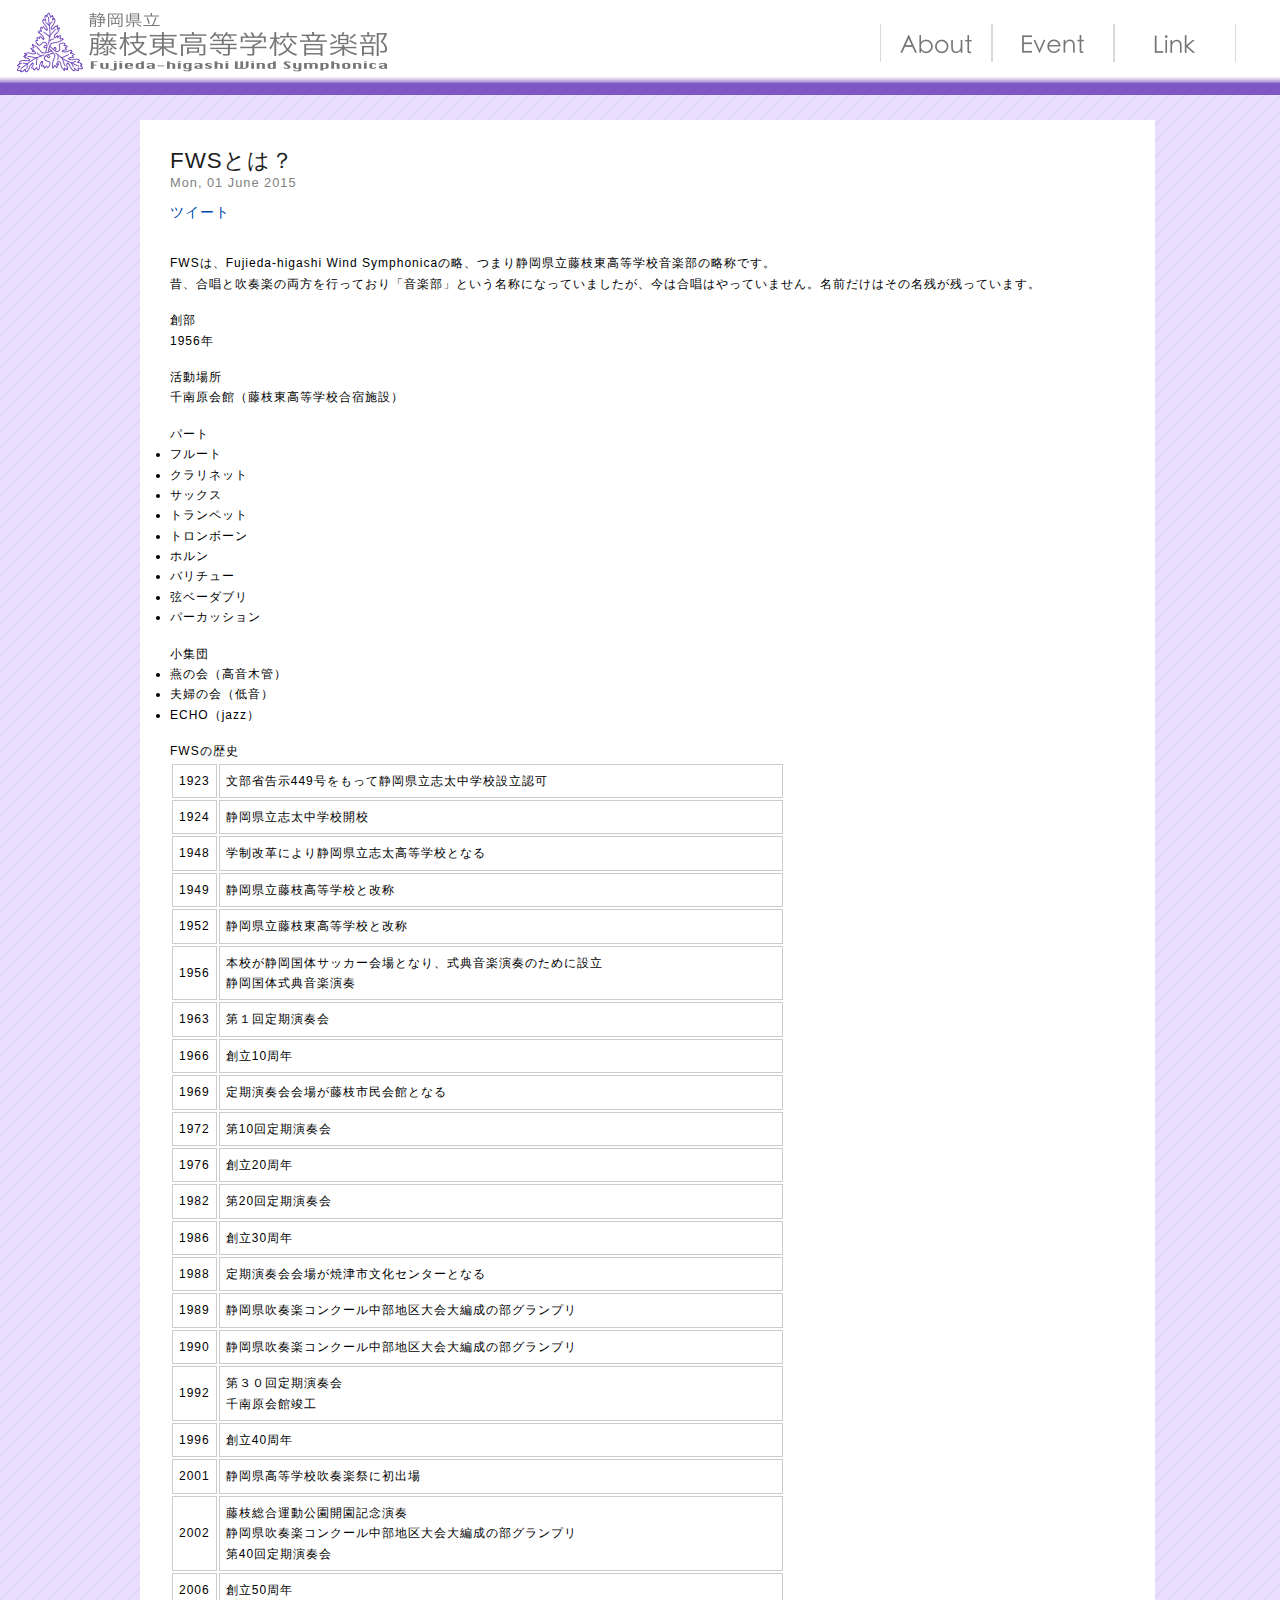
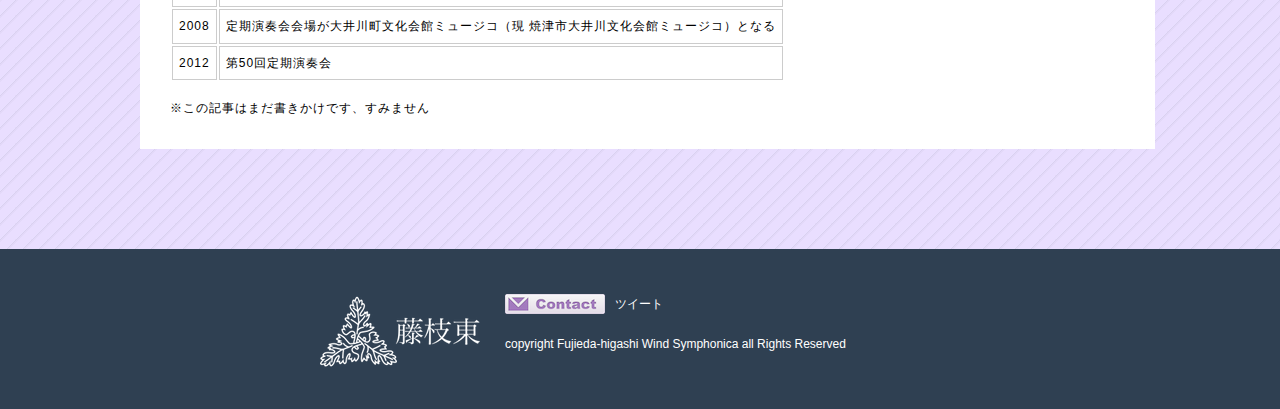
==== commit f26d0526: "ECHOについての記述を追加" ====
--- a/about.html
+++ b/about.html
@@ -137,7 +137,7 @@
 <ul>
 <li><p>燕の会（高音木管）</p></li>
 <li><p>夫婦の会（低音）</p></li>
-<li><p>二部（jazz）</p></li>
+<li><p>ECHO（jazz）</p></li>
 </ul>
 <br>
 <h2>FWSの歴史</h2>
--- a/css/common.css
+++ b/css/common.css
@@ -862,6 +862,11 @@
 }
 
 article#primary.singlePost div.post{
+    margin: 0 30px;
+	font-size:0.9rem;
+	letter-spacing:1px;
+}
+
 	font-size:0.9rem;
 	letter-spacing:1px;
 }
